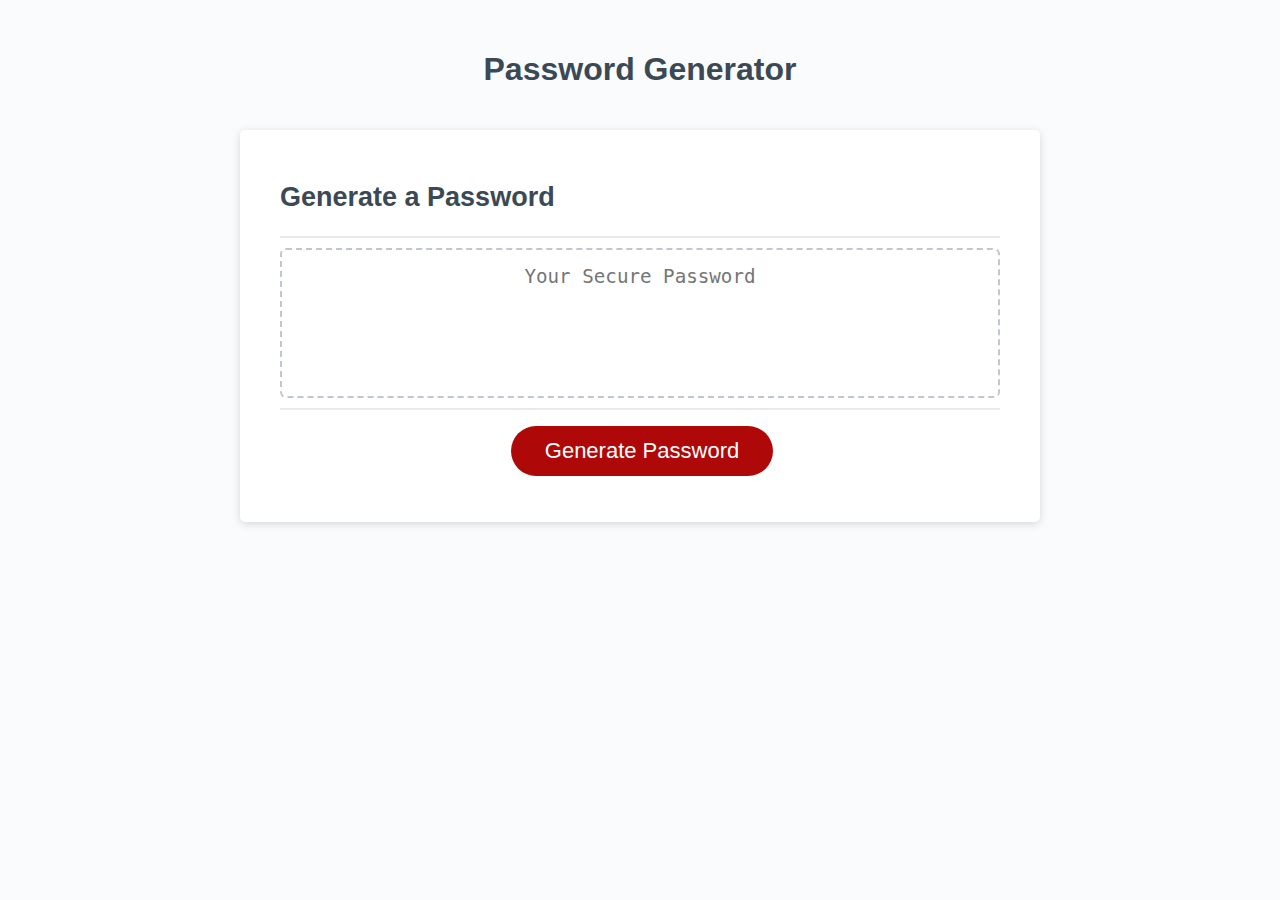
==== Develop/index.html @ 2e108ee8 "first commit" ====
<!DOCTYPE html>
<html lang="en">
  <head>
    <meta charset="UTF-8" />
    <meta name="viewport" content="width=device-width, initial-scale=1.0" />
    <meta http-equiv="X-UA-Compatible" content="ie=edge" />
    <title>Password Generator</title>
    <link rel="stylesheet" href="style.css" />
  </head>
  <body>
    <div class="wrapper">
      <header>
        <h1>Password Generator</h1>
      </header>
      <div class="card">
        <div class="card-header">
          <h2>Generate a Password</h2>
        </div>
        <div class="card-body">
          <textarea
            readonly
            id="password"
            placeholder="Your Secure Password"
            aria-label="Generated Password"
          ></textarea>
        </div>
        <div class="card-footer">
          <button id="generate" class="btn">Generate Password</button>
        </div>
      </div>
    </div>
    <script src="script.js"></script>
  </body>
</html>
---- Develop/style.css ----
*,
*::before,
*::after {
  box-sizing: border-box;
}

html,
body,
.wrapper {
  height: 100%;
  margin: 0;
  padding: 0;
}

body {
  font-family: sans-serif;
  background-color: #f9fbfd;
}

.wrapper {
  padding-top: 30px;
  padding-left: 20px;
  padding-right: 20px;
}

header {
  text-align: center;
  padding: 20px;
  padding-top: 0px;
  color: hsl(206, 17%, 28%);
}

.card {
  background-color: hsl(0, 0%, 100%);
  border-radius: 5px;
  border-width: 1px;
  box-shadow: rgba(0, 0, 0, 0.15) 0px 2px 8px 0px;
  color: hsl(206, 17%, 28%);
  font-size: 18px;
  margin: 0 auto;
  max-width: 800px;
  padding: 30px 40px;
}

.card-header::after {
  content: " ";
  display: block;
  width: 100%;
  background: #e7e9eb;
  height: 2px;
}

.card-body {
  min-height: 100px;
}

.card-footer {
  text-align: center;
}

.card-footer::before {
  content: " ";
  display: block;
  width: 100%;
  background: #e7e9eb;
  height: 2px;
}

.card-footer::after {
  content: " ";
  display: block;
  clear: both;
}

.btn {
  border: none;
  background-color: hsl(360, 91%, 36%);
  border-radius: 25px;
  box-shadow: rgba(0, 0, 0, 0.1) 0px 1px 6px 0px rgba(0, 0, 0, 0.2) 0px 1px 1px
    0px;
  color: hsl(0, 0%, 100%);
  display: inline-block;
  font-size: 22px;
  line-height: 22px;
  margin: 16px 16px 16px 20px;
  padding: 14px 34px;
  text-align: center;
  cursor: pointer;
}

button[disabled] {
  cursor: default;
  background: #c0c7cf;
}

.float-right {
  float: right;
}

#password {
  -webkit-appearance: none;
  -moz-appearance: none;
  appearance: none;
  border: none;
  display: block;
  width: 100%;
  padding-top: 15px;
  padding-left: 15px;
  padding-right: 15px;
  padding-bottom: 85px;
  font-size: 1.2rem;
  text-align: center;
  margin-top: 10px;
  margin-bottom: 10px;
  border: 2px dashed #c0c7cf;
  border-radius: 6px;
  resize: none;
  overflow: hidden;
}

@media (max-width: 690px) {
  .btn {
    font-size: 1rem;
    margin: 16px 0px 0px 0px;
    padding: 10px 15px;
  }

  #password {
    font-size: 1rem;
  }
}

@media (max-width: 500px) {
  .btn {
    font-size: 0.8rem;
  }
}
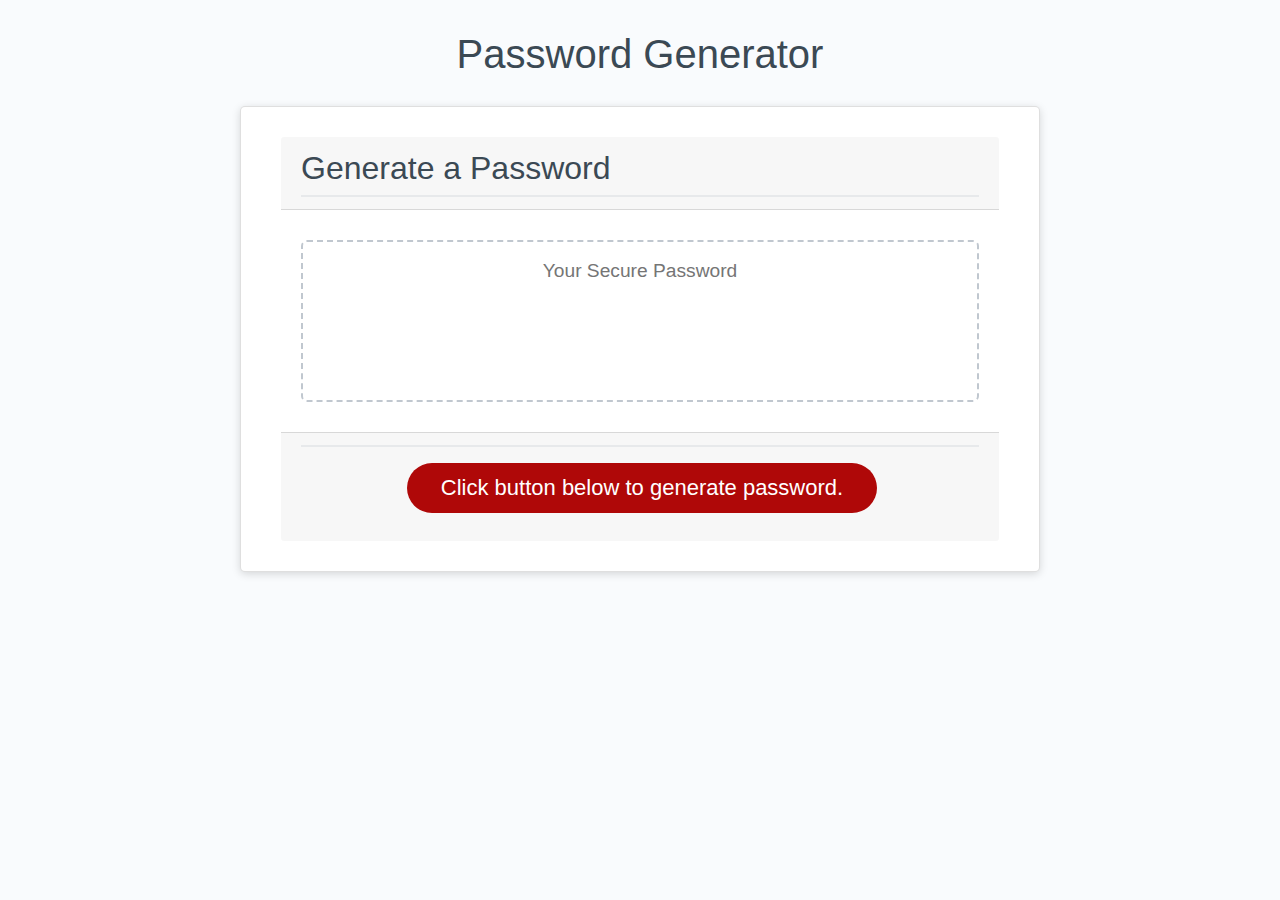
==== commit 37aa50a4: "updated content in datasets for .js and added bootstrap to .html" ====
--- a/Develop/index.html
+++ b/Develop/index.html
@@ -1,34 +1,43 @@
 <!DOCTYPE html>
 <html lang="en">
-  <head>
-    <meta charset="UTF-8" />
-    <meta name="viewport" content="width=device-width, initial-scale=1.0" />
-    <meta http-equiv="X-UA-Compatible" content="ie=edge" />
-    <title>Password Generator</title>
-    <link rel="stylesheet" href="style.css" />
-  </head>
-  <body>
-    <div class="wrapper">
-      <header>
-        <h1>Password Generator</h1>
-      </header>
-      <div class="card">
-        <div class="card-header">
-          <h2>Generate a Password</h2>
-        </div>
-        <div class="card-body">
-          <textarea
-            readonly
-            id="password"
-            placeholder="Your Secure Password"
-            aria-label="Generated Password"
-          ></textarea>
-        </div>
-        <div class="card-footer">
-          <button id="generate" class="btn">Generate Password</button>
-        </div>
+
+<head>
+  <meta charset="UTF-8" />
+  <meta name="viewport" content="width=device-width, initial-scale=1.0" />
+  <meta http-equiv="X-UA-Compatible" content="ie=edge" />
+  <title>Password Generator</title>
+  <link rel="stylesheet" href="https://stackpath.bootstrapcdn.com/bootstrap/4.4.1/css/bootstrap.min.css"
+    integrity="sha384-Vkoo8x4CGsO3+Hhxv8T/Q5PaXtkKtu6ug5TOeNV6gBiFeWPGFN9MuhOf23Q9Ifjh" crossorigin="anonymous">
+  <link rel="stylesheet" href="style.css" />
+</head>
+
+<body>
+  <div class="wrapper">
+    <header>
+      <h1>Password Generator</h1>
+    </header>
+    <div class="card">
+      <div class="card-header">
+        <h2>Generate a Password</h2>
+      </div>
+      <div class="card-body">
+        <textarea readonly id="password" placeholder="Your Secure Password" aria-label="Generated Password"></textarea>
+      </div>
+      <div class="card-footer">
+        <button id="generate" class="btn">Click button below to generate password.</button>
       </div>
     </div>
-    <script src="script.js"></script>
-  </body>
-</html>
+  </div>
+  <script src="script.js"></script>
+  <script src="https://code.jquery.com/jquery-3.4.1.slim.min.js"
+    integrity="sha384-J6qa4849blE2+poT4WnyKhv5vZF5SrPo0iEjwBvKU7imGFAV0wwj1yYfoRSJoZ+n"
+    crossorigin="anonymous"></script>
+  <script src="https://cdn.jsdelivr.net/npm/popper.js@1.16.0/dist/umd/popper.min.js"
+    integrity="sha384-Q6E9RHvbIyZFJoft+2mJbHaEWldlvI9IOYy5n3zV9zzTtmI3UksdQRVvoxMfooAo"
+    crossorigin="anonymous"></script>
+  <script src="https://stackpath.bootstrapcdn.com/bootstrap/4.4.1/js/bootstrap.min.js"
+    integrity="sha384-wfSDF2E50Y2D1uUdj0O3uMBJnjuUD4Ih7YwaYd1iqfktj0Uod8GCExl3Og8ifwB6"
+    crossorigin="anonymous"></script>
+</body>
+
+</html>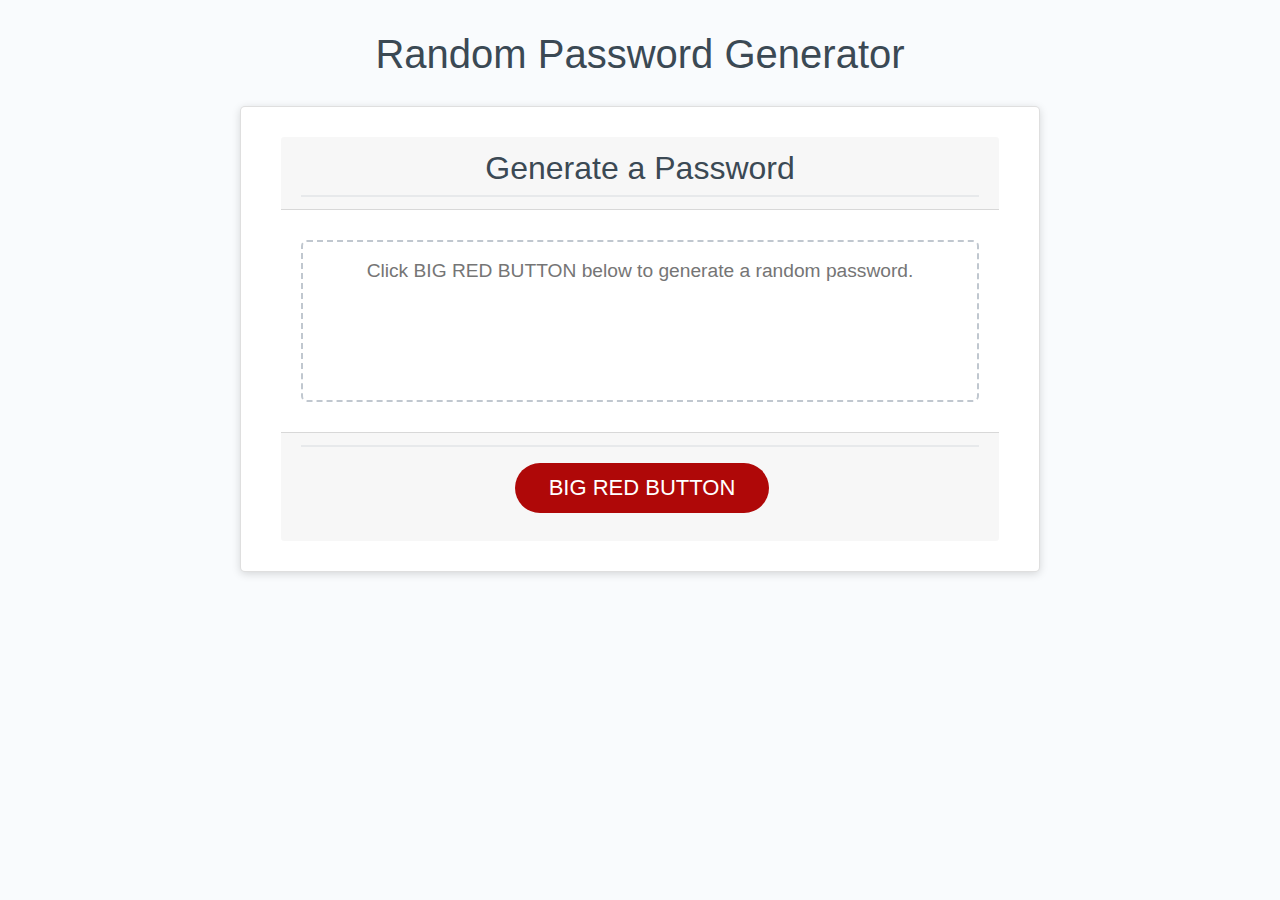
==== commit 8dce4a8c: "updated css style for h2 and updated text in html file" ====
--- a/Develop/index.html
+++ b/Develop/index.html
@@ -14,17 +14,17 @@
 <body>
   <div class="wrapper">
     <header>
-      <h1>Password Generator</h1>
+      <h1>Random Password Generator</h1>
     </header>
     <div class="card">
       <div class="card-header">
         <h2>Generate a Password</h2>
       </div>
       <div class="card-body">
-        <textarea readonly id="password" placeholder="Your Secure Password" aria-label="Generated Password"></textarea>
+        <textarea readonly id="password" placeholder="Click BIG RED BUTTON below to generate a random password." aria-label="Generated Password"></textarea>
       </div>
       <div class="card-footer">
-        <button id="generate" class="btn">Click button below to generate password.</button>
+        <button id="generate" class="btn">BIG RED BUTTON</button>
       </div>
     </div>
   </div>
--- a/Develop/style.css
+++ b/Develop/style.css
@@ -97,6 +97,10 @@
   float: right;
 }
 
+h2 {
+  text-align: center;
+}
+
 #password {
   -webkit-appearance: none;
   -moz-appearance: none;
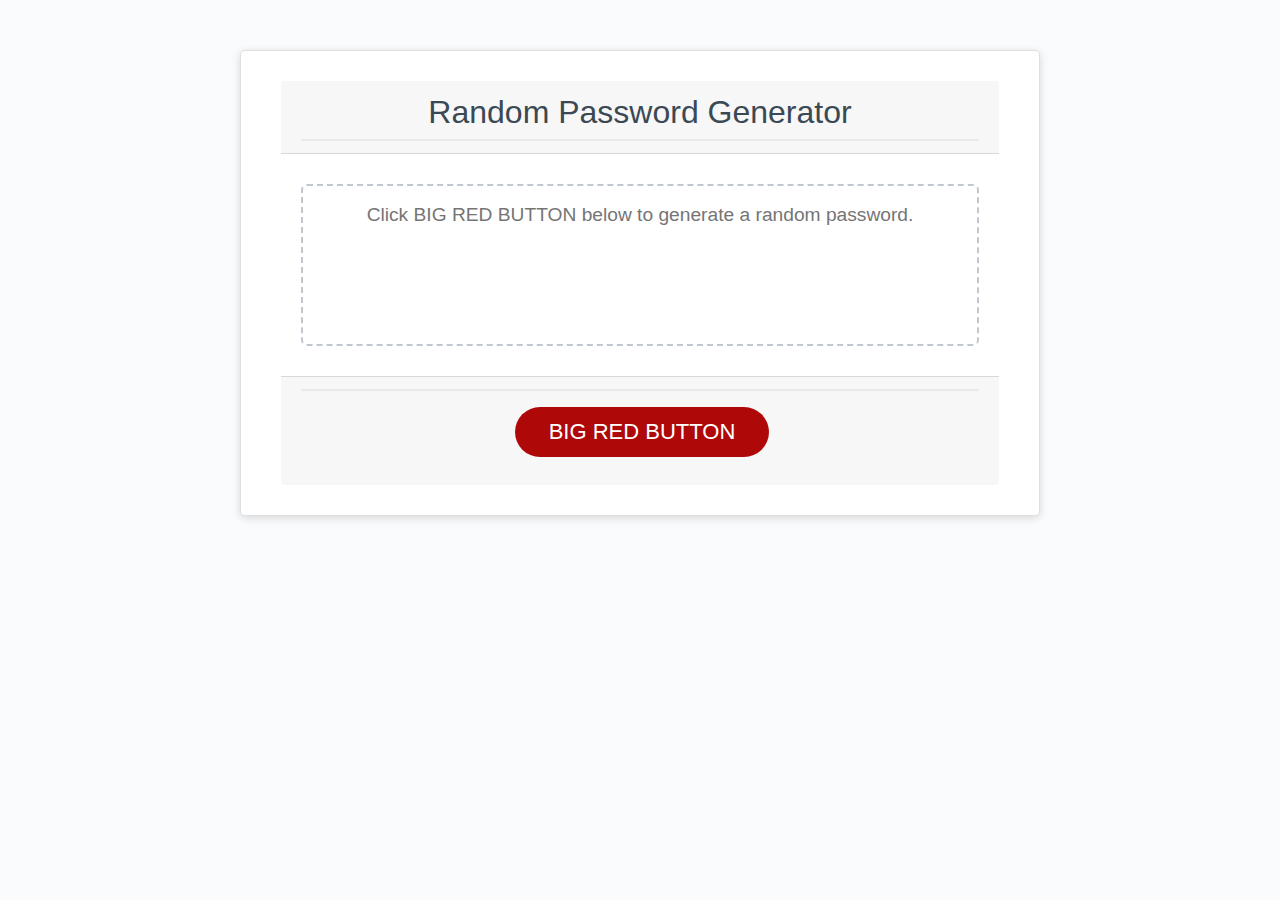
==== commit 19bbb117: "removed header text" ====
--- a/Develop/index.html
+++ b/Develop/index.html
@@ -12,13 +12,12 @@
 </head>
 
 <body>
-  <div class="wrapper">
+  <div class="wrapper bg">
     <header>
-      <h1>Random Password Generator</h1>
     </header>
     <div class="card">
       <div class="card-header">
-        <h2>Generate a Password</h2>
+        <h2>Random Password Generator</h2>
       </div>
       <div class="card-body">
         <textarea readonly id="password" placeholder="Click BIG RED BUTTON below to generate a random password." aria-label="Generated Password"></textarea>
